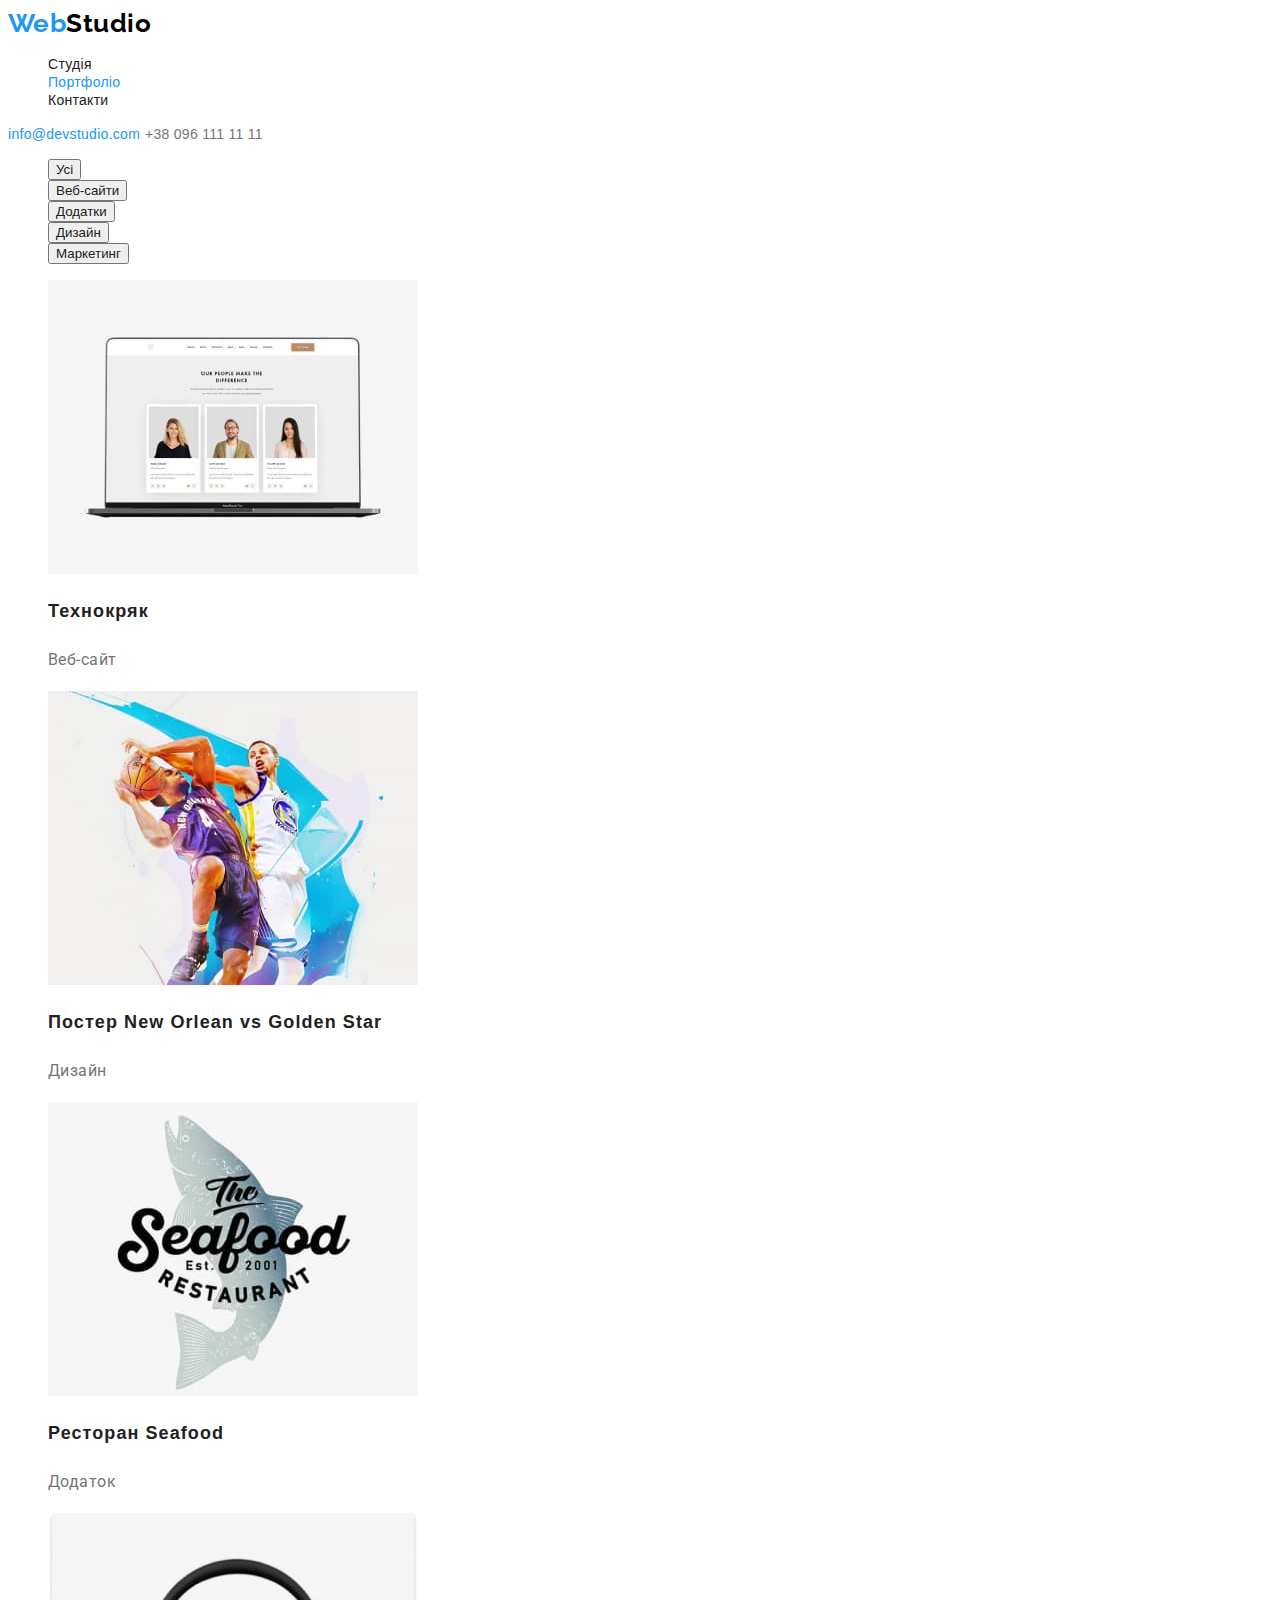
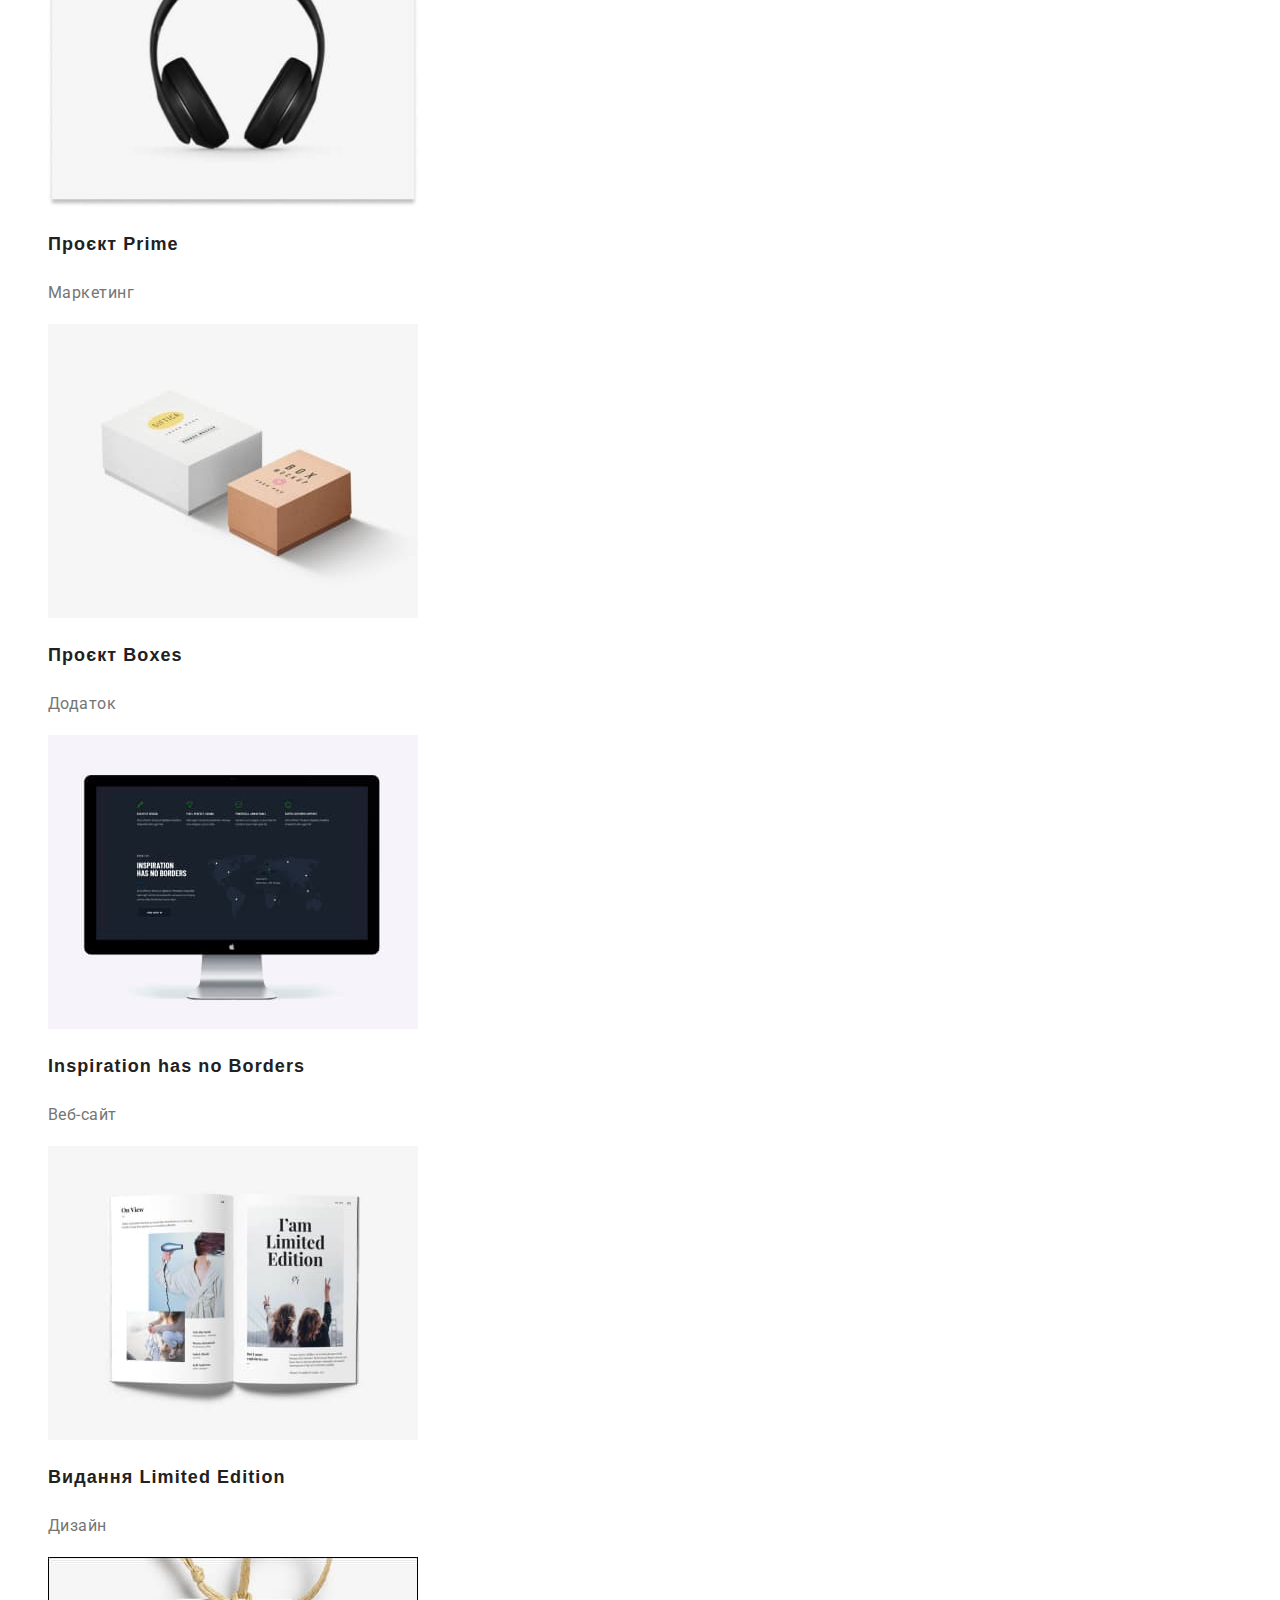
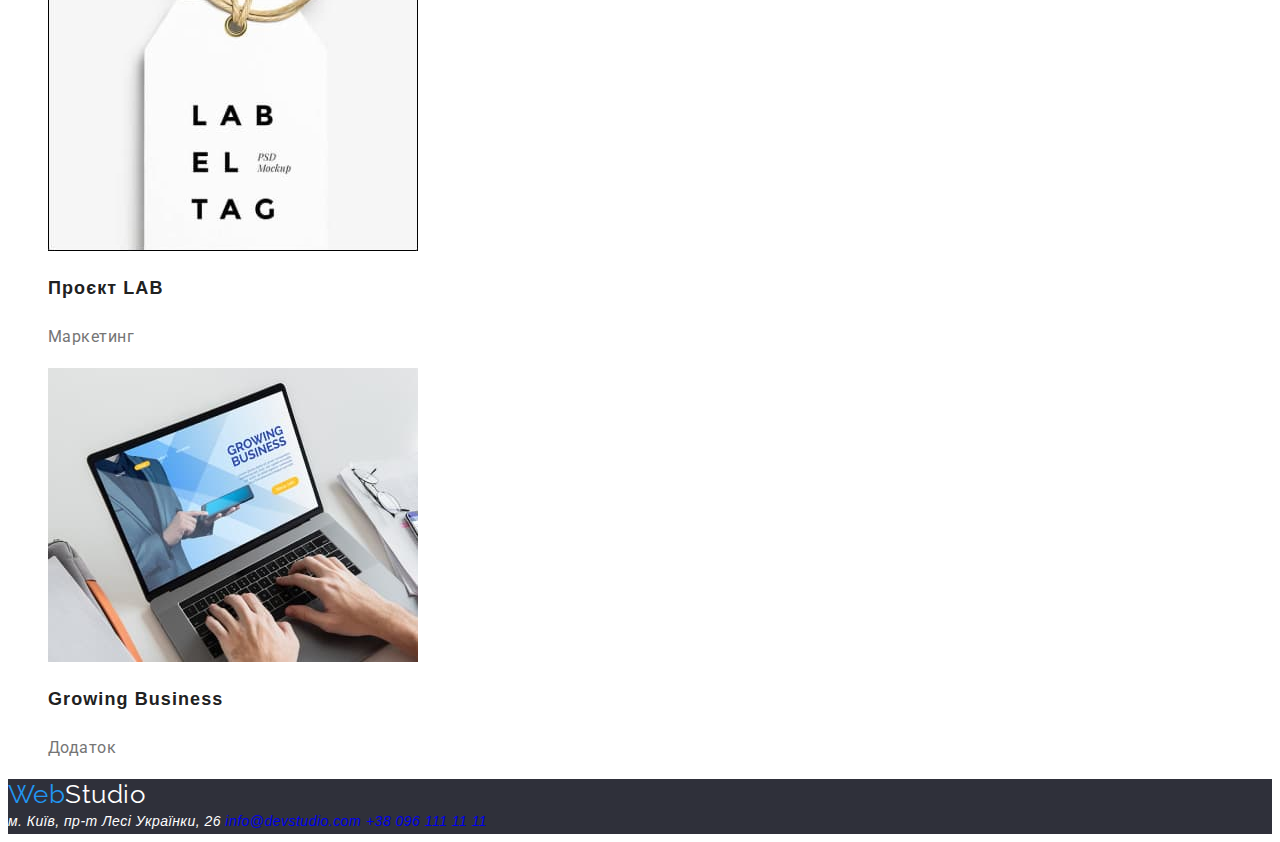
==== portfolio.html @ 65434fbc "." ====
<!DOCTYPE html>
<html lang="en">
<head>
    <meta charset="UTF-8">
    <meta http-equiv="X-UA-Compatible" content="IE=edge">
    <meta name="viewport" content="width=device-width, initial-scale=1.0">
    <title>Document</title>
    <link rel="stylesheet" href="./css/style1.css">
    <link href="https://fonts.googleapis.com/css2?family=Raleway:wght@700&family=Roboto:wght@400;500;700;900&display=swap" rel="stylesheet">

</head>
<body>
    <header>
        <nav>
            <a href="#" class="header-logo"><span class="logo-style">Web</span>Studio</a>

            <ul class="header-list link"> 
                <li>
                    <a href="./index.html" class="header-items first">Студія</a>
                </li>

                <li>
                    <a href="#" class="header-items second">Портфоліо</a>
                </li>

                <li>
                    <a href="#" class="header-items third">Контакти</a>
                </li>
            </ul>
        </nav>

        <a href="mailto:info@devstudio.com" class="mail">info@devstudio.com</a>
        <a href="tel:+380961111111" class="tel">+38 096 111 11 11</a>
    </header>

    <!-- Main -->
    <main>
        <div>
            <ul class="link">
                <li><button type="button" class="button">Усі</button></li>
                <li><button type="button" class="button">Веб-сайти</button></li>
                <li><button type="button" class="button">Додатки</button></li>
                <li><button type="button" class="button">Дизайн</button></li>
                <li><button type="button" class="button">Маркетинг</button></li>
            </ul>
        </div>

        <section>
            <ul class="link">
                <li>
                <img src="./images/web-site2.jpg" alt="Веб-сайт" width="370" height="294">
                <h2 class="title-img">Технокряк</h2>
                <p class="text-img">Веб-сайт</p>
                </li>

                <li>
                    <img src="./images/design.jpg" alt="Дизайн" width="370" height="294">
                    <h2 class="title-img">Постер New Orlean vs Golden Star</h2>
                    <p class="text-img">Дизайн</p>
                </li>

                <li>
                    <img src="./images/addition.jpg" alt="Додаток" width="370" height="294">
                    <h2 class="title-img">Ресторан Seafood</h2>
                    <p class="text-img">Додаток</p>
                </li>

                <li>
                    <img src="./images/marketing.jpg" alt="Маркетинг" width="370" height="294">
                    <h2 class="title-img">Проєкт Prime</h2>
                    <p class="text-img">Маркетинг</p>
                </li>

                <li>
                    <img src="./images/addition2.jpg" alt="Додаток2" width="370" height="294">
                    <h2 class="title-img">Проєкт Boxes</h2>
                    <p class="text-img">Додаток</p>
                </li>

                <li>
                    <img src="./images/web-site.jpg" alt="Веб-сайт2" width="370" height="294">
                    <h2 class="title-img">Inspiration has no Borders</h2>
                    <p class="text-img">Веб-сайт</p>
                </li>

                <li>
                    <img src="./images/design2.jpg" alt="Дизайн2" width="370" height="294">
                    <h2 class="title-img">Видання Limited Edition</h2>
                    <p class="text-img">Дизайн</p>
                </li>

                <li>
                    <img src="./images/marketing2.jpg" alt="Маркетинг2" width="370" height="294">
                    <h2 class="title-img">Проєкт LAB</h2>
                    <p class="text-img">Маркетинг</p>
                </li>

                <li>
                    <img src="./images/addition3.jpg" alt="Додаток3" width="370" height="294">
                    <h2 class="title-img">Growing Business</h2>
                    <p class="text-img">Додаток</p>
                </li>

            </ul>
        </section>
    </main>

    <footer class="footer">
        <div>
            <a href="#" class="footer-logo"><span class="logo-style">Web</span>Studio</a>
            <address>
                <a href="https://www.google.com/maps/place/%D0%B1%D1%83%D0%BB%D1%8C%D0%B2%D0%B0%D1%80+%D0%9B%D0%B5%D1%81%D1%96+%D0%A3%D0%BA%D1%80%D0%B0%D1%97%D0%BD%D0%BA%D0%B8,+26,+%D0%9A%D0%B8%D1%97%D0%B2,+02000/@50.4270334,30.5396051,3a,75y,240.65h,90t/data=!3m6!1e1!3m4!1smcVtNysL1uE3tpJzUcDMwA!2e0!7i13312!8i6656!4m5!3m4!1s0x40d4cf0e033ecbe9:0x57a4dffefec77da0!8m2!3d50.4265807!4d30.5383858" class="address">м. Київ, пр-т Лесі Українки, 26 </a>
                <a href="mailto:info@devstudio.com" class="mail-footer">info@devstudio.com</a>
                <a href="tel:+380961111111" class="tel-footer">+38 096 111 11 11</a>
            </address>         
        </div>
    </footer>
</body>
</html>
---- css/style1.css ----
:root{
    --title-color: #212121;
    --text-color: #757575;
    --hover-color: #2196f3;
}
body{
    font-family: Roboro, sans-serif;
    letter-spacing: 0.03em;
}

a{
    text-decoration: none;
}
.link{
    list-style: none;
}

.header-logo{
    font-family: Raleway, sans-serif;
    color: #000000;
    font-weight: 700;
    font-size: 26px;
    line-height: 1.19;

}

.logo-style{
    color: var(--hover-color);
}

.header-items.second{
    color: var(--hover-color);
}

.header-items.second:hover,
.header-items.second:focus,
.header-items.second:active{

    color: var(--title-color);

}

.header-items{
    color: var(--title-color);

    font-weight: 500;
    font-style: normal;
    font-size: 14px;
    line-height: 1.14;
    letter-spacing: 0.02em;
    

}
.header-items:hover,
.header-items:focus,
.header-items:active{
    color: var(--hover-color);
}

.mail{
    color: var(--hover-color);

    font-weight: 500;
    font-size: 14px;
    line-height: 1.14;  
    letter-spacing: 0.02em;
}



.tel{
    color: var(--text-color);

    font-weight: 500;
    font-size: 14px;
    line-height: 1.14;  
    letter-spacing: 0.02em;
}


.button{
    color: #212121;
    font-family: inherit;
    cursor: pointer;
}

.button:hover{
    color: #ffffff;
    background-color: #2196F3;

}

.title-img{
    color: var(--title-color);
    
    font-weight: 700;
    font-size: 18px;
    line-height: 2;
    letter-spacing: 0.06em;

}

.text-img{

    color: var(--text-color);
    font-family: 'Roboto';
    font-style: normal;
    font-weight: 400;
    font-size: 16px;
    line-height: 1.88;

}
.footer{
    background-color: #2F303A;
}

.footer-logo{
    font-family: Raleway, sans-serif;
    color: #FFFFFF;
    

    font-size: 26px;
    line-height: 1.19;
}

.address{
    color: #FFFFFF;
    
    font-weight: 400;
    font-size: 14px;
    line-height: 1.71;

}

.mail-footer{
    /* color: rgba(255, 255, 255, 0.6); */

    font-weight: 400;
    font-size: 14px;
    line-height: 1.71;


}

.tel-footer{
    /* color: rgba(255, 255, 255, 0.6); */

    font-weight: 400;
    font-size: 14px;
    line-height: 1.71;

}
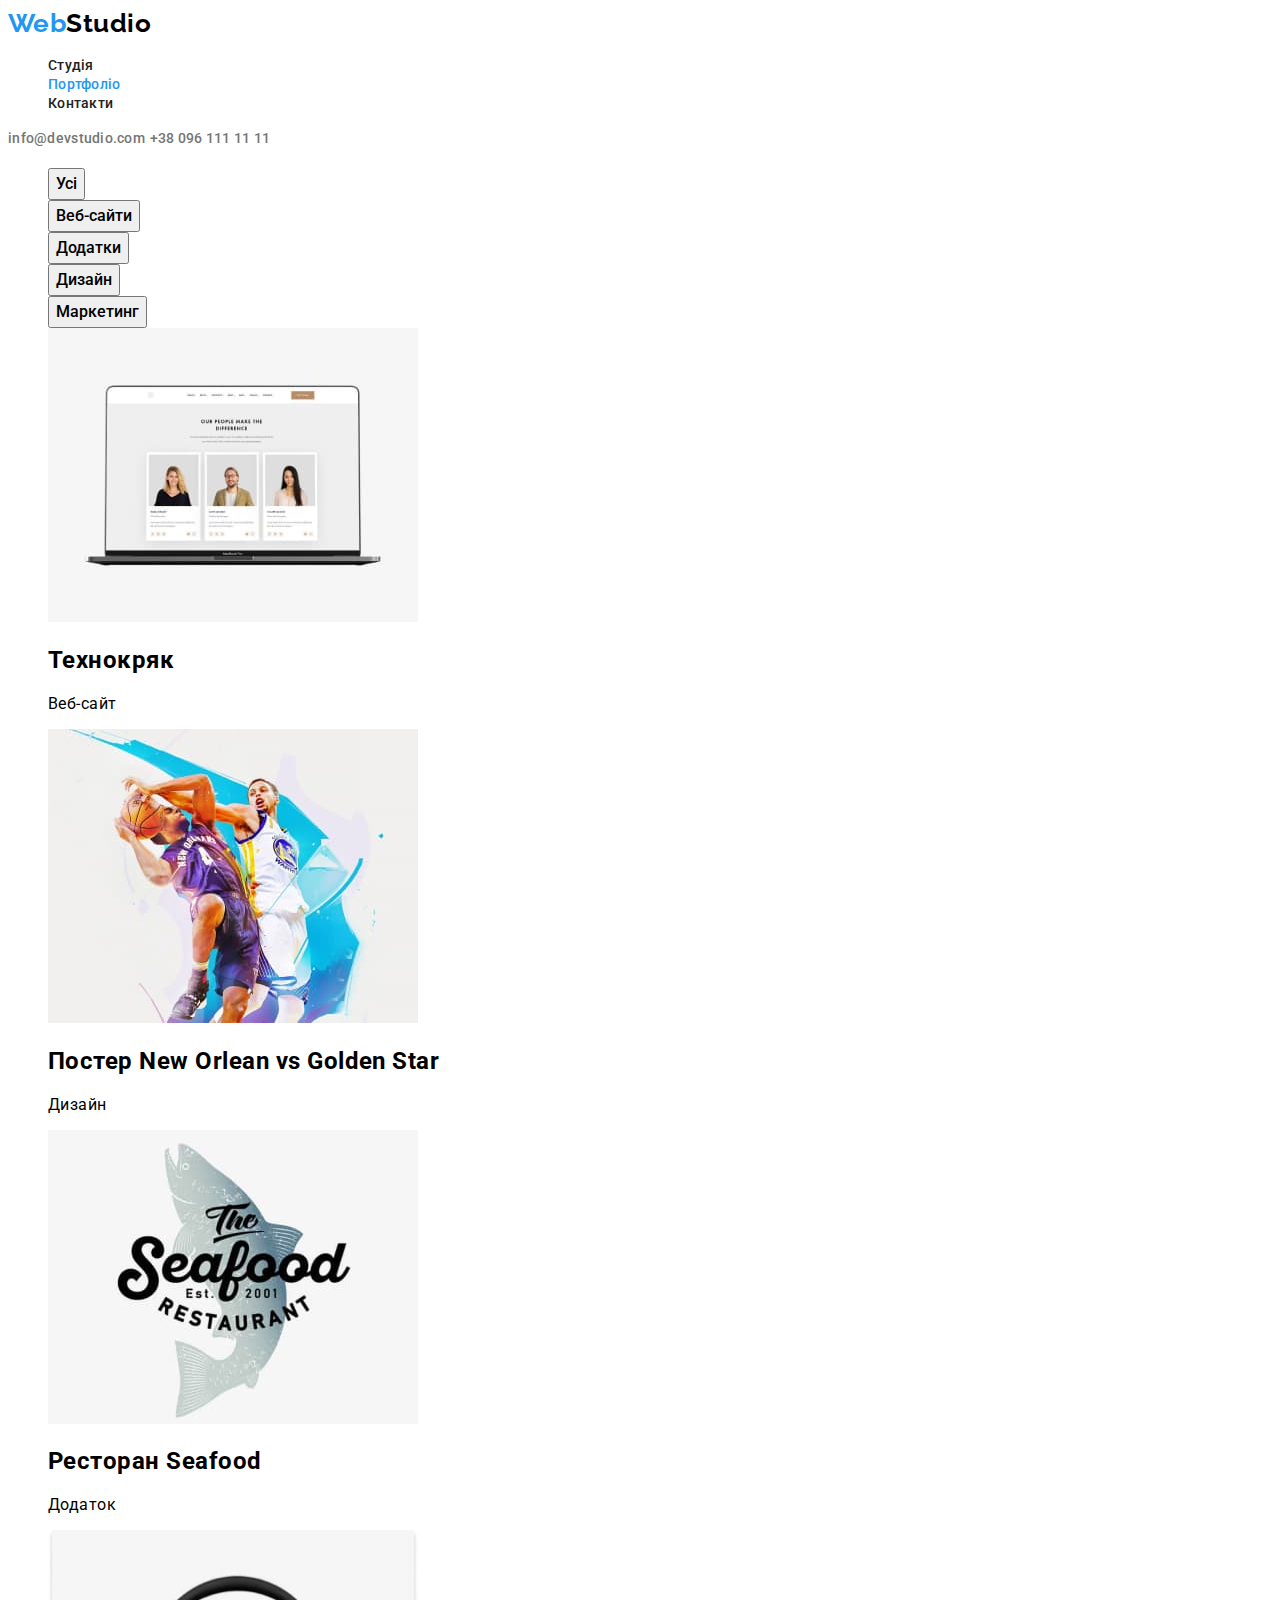
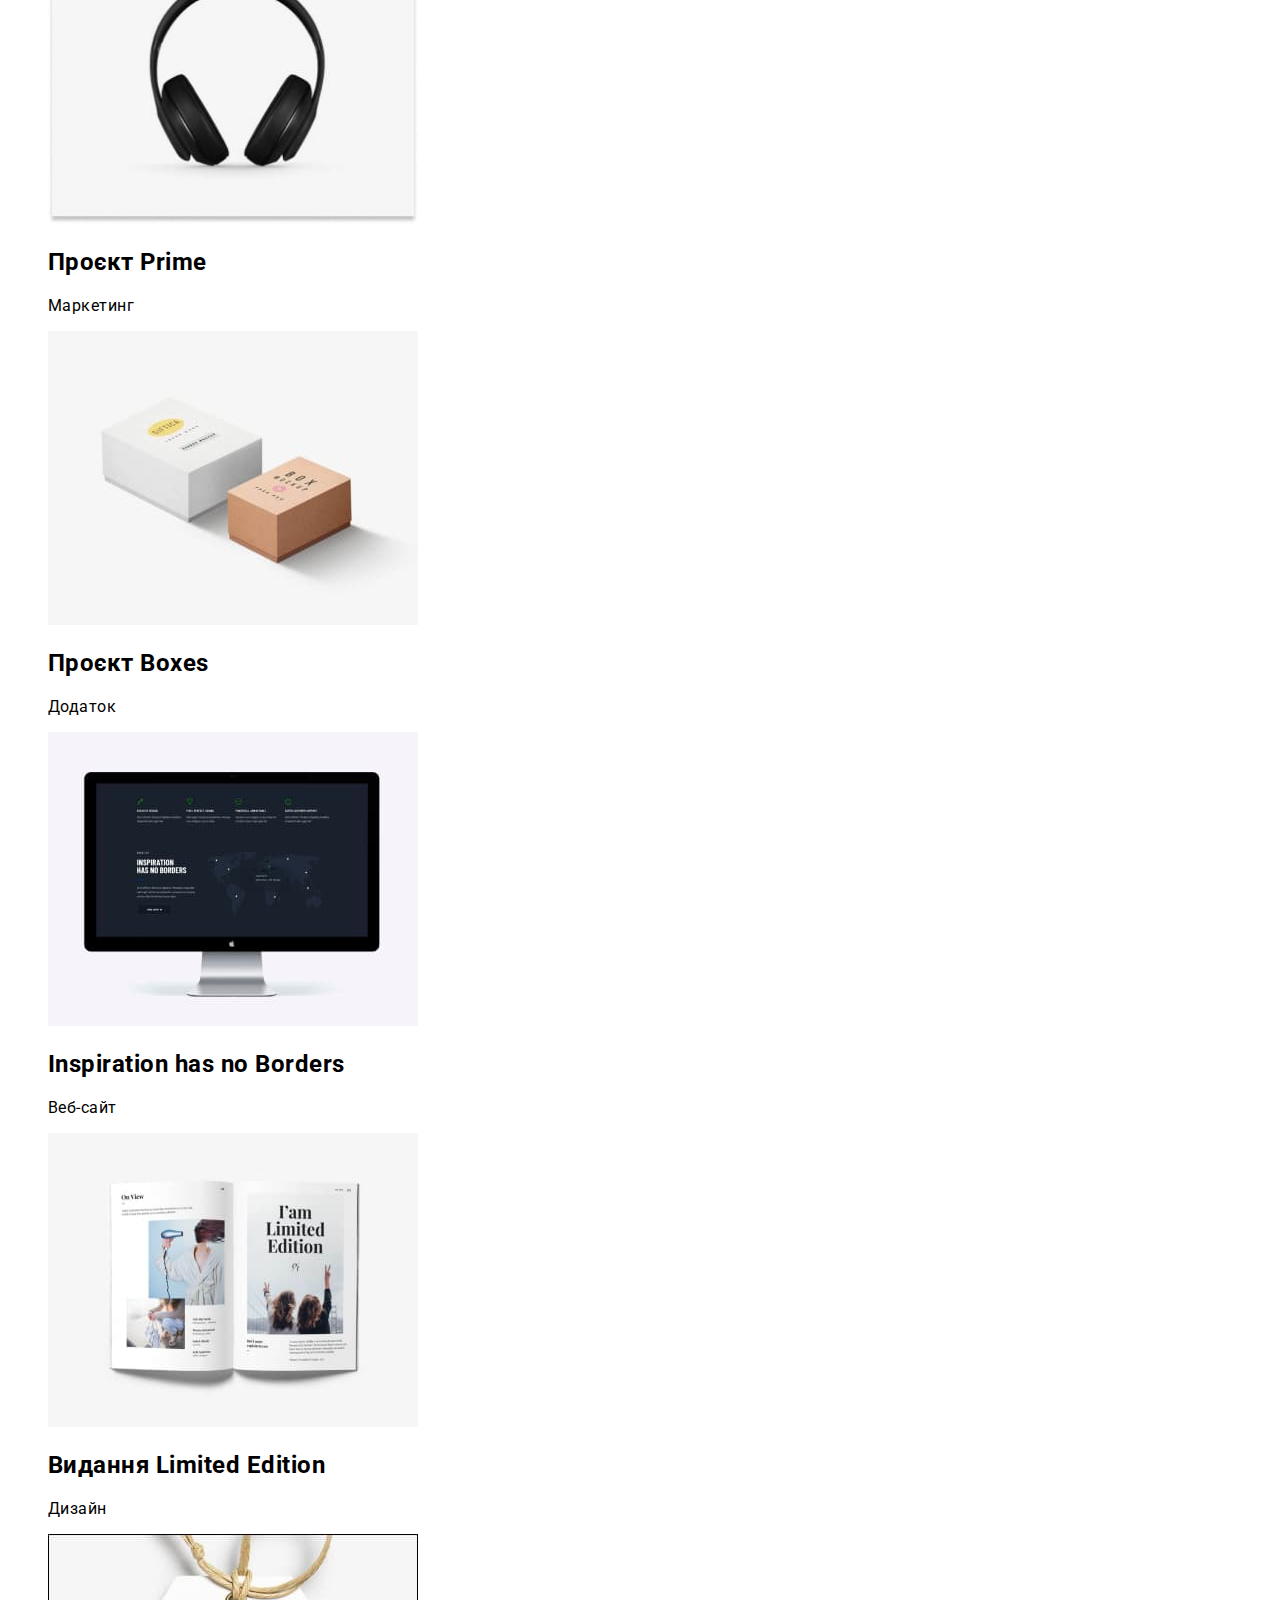
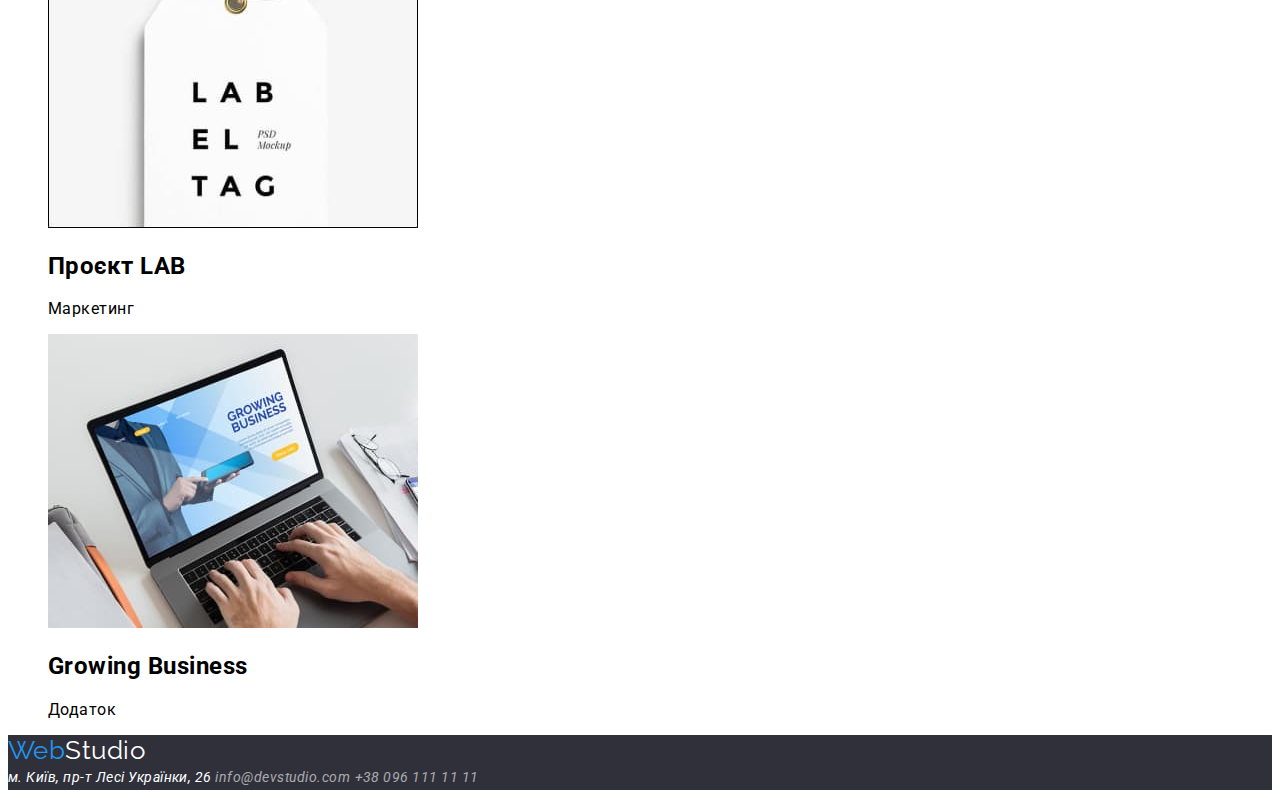
==== commit fed56d4d: "/" ====
--- a/portfolio.html
+++ b/portfolio.html
@@ -5,22 +5,22 @@
     <meta http-equiv="X-UA-Compatible" content="IE=edge">
     <meta name="viewport" content="width=device-width, initial-scale=1.0">
     <title>Document</title>
-    <link rel="stylesheet" href="./css/style1.css">
-    <link href="https://fonts.googleapis.com/css2?family=Raleway:wght@700&family=Roboto:wght@400;500;700;900&display=swap" rel="stylesheet">
+    <link href="https://fonts.googleapis.com/css2?family=Raleway:wght@700&family=Roboto:wght@400;500;700;900&display=swap" rel="stylesheet">   
+    <link rel="stylesheet" href="./css/style.css">
 
 </head>
 <body>
-    <header>
-        <nav>
+    <header class="header">
+        <nav class="header-item">
             <a href="#" class="header-logo"><span class="logo-style">Web</span>Studio</a>
 
             <ul class="header-list link"> 
                 <li>
-                    <a href="./index.html" class="header-items first">Студія</a>
+                    <a href="./index.html" class="header-items firs">Студія</a>
                 </li>
 
                 <li>
-                    <a href="#" class="header-items second">Портфоліо</a>
+                    <a href="#" class="header-items two">Портфоліо</a>
                 </li>
 
                 <li>
@@ -35,18 +35,15 @@
 
     <!-- Main -->
     <main>
-        <div>
+        <section>
+        <h1></h1>
             <ul class="link">
-                <li><button type="button" class="button">Усі</button></li>
-                <li><button type="button" class="button">Веб-сайти</button></li>
-                <li><button type="button" class="button">Додатки</button></li>
-                <li><button type="button" class="button">Дизайн</button></li>
-                <li><button type="button" class="button">Маркетинг</button></li>
-            </ul>
-        </div>
-
-        <section>
-            <ul class="link">
+                <li><button type="button" class="button-portfolio">Усі</button></li>
+                <li><button type="button" class="button-portfolio">Веб-сайти</button></li>
+                <li><button type="button" class="button-portfolio">Додатки</button></li>
+                <li><button type="button" class="button-portfolio">Дизайн</button></li>
+                <li><button type="button" class="button-portfolio">Маркетинг</button></li>
+            
                 <li>
                 <img src="./images/web-site2.jpg" alt="Веб-сайт" width="370" height="294">
                 <h2 class="title-img">Технокряк</h2>
--- a/css/style.css
+++ b/css/style.css
@@ -0,0 +1,278 @@
+:root{
+    --title-color: #212121;
+    --text-color: #757575;
+    --hover-color: #2196f3;
+}
+
+.link{  
+    list-style: none;
+     
+}
+a{
+    text-decoration: none;
+}
+
+body{
+    font-family: Roboto, sans-serif;
+    letter-spacing: 0.03em;
+}
+
+.header-logo{
+    font-family: Raleway, sans-serif;
+    color: #000000;
+    font-weight: 700;
+    font-size: 26px;
+    line-height: 1.19;
+
+}
+
+.logo-style{
+    color: var(--hover-color);
+}
+
+.header-items.first{
+    color: var(--hover-color);
+}
+.header-items.two{
+    color: var(--hover-color);
+}
+
+.header-items.two:hover,
+.header-items.two:focus,
+.header-items.two:active{
+    
+    color: var(--title-color);
+
+}
+
+.header-items.first:hover,
+.header-items.first:focus,
+.header-items.first:active{
+
+    color: var(--title-color);
+
+}
+
+.header-items{
+    color: var(--title-color);
+
+    font-weight: 500;
+    font-size: 14px;
+    line-height: 1.14;
+    letter-spacing: 0.02em;
+    
+
+}
+.header-items:hover,
+.header-items:focus,
+.header-items:active{
+    color: var(--hover-color);
+}
+
+.mail{
+    color: var(--text-color);
+
+    font-weight: 500;
+    font-size: 14px;
+    line-height: 1.14;  
+    letter-spacing: 0.02em;
+}
+.mail:hover,
+.mail:focus{
+    color: var(--hover-color);
+}
+
+
+
+.tel{
+    color: var(--text-color);
+
+    font-weight: 500;
+    font-size: 14px;
+    line-height: 1.14;  
+    letter-spacing: 0.02em;
+}
+
+.tel:hover,
+.tel:focus{
+    color: var(--hover-color);
+}
+
+.hero{
+    
+    width: 1600px;
+    height: 600px;
+    left: 0px;
+    top: 80px;
+    background: #2F303A;
+
+}
+
+.hero-title{
+    position: absolute;
+    width: 696px;
+    height: 120px;
+    left: 452px;
+    top: 280px;
+    color: #FFFFFF;
+    
+    font-size: 44px;
+    line-height: 1.36;
+    text-align: center;
+    letter-spacing: 0.06em;
+    text-transform: uppercase;
+}
+.button{
+    color: #FFFFFF;
+    background-color: var(--hover-color);
+    position: absolute;
+    width: 216px;
+    height: 50px;
+    left: 692px;
+    top: 430px;
+
+    font-family: 'Roboto';
+    font-style: inherit;
+    font-weight: 700;
+    font-size: 16px;
+    line-height: 1.88;
+
+    letter-spacing: 0.06em;
+}
+
+.button-portfolio{
+    font-family: Roboto, sans-serif;
+    font-style: inherit;
+    font-weight: 500;
+    font-size: 16px;
+    line-height: 1.62;
+    text-align: center;
+    cursor: pointer;
+}
+
+.button-portfolio:hover,
+.button-portfolio:focus{
+    background-color: var(--hover-color);
+    color: #FFFFFF;
+}
+
+.features{
+    color: var(--title-color);
+
+    font-weight: 700;
+    font-size: 36px;
+    line-height: 1.16;
+    text-align: center;
+    
+}
+
+.features-title{ 
+    color: var(--title-color);   
+
+    font-weight: 700;
+    font-size: 14px;
+    line-height: 1.14;
+    text-transform: uppercase;
+}
+
+.text-features{
+    color: var(--text-color);
+
+    font-weight: 400;
+    font-size: 14px;
+    line-height: 1.71;
+    
+}
+
+.our-team{
+    background-color: #F5F4FA;
+}
+
+.work{
+    color: var(--title-color);
+
+    font-weight: 700;
+    font-size: 36px;
+    line-height: 1.16;
+    text-align: center;
+}
+
+.team{
+    color: var(--title-color);
+
+    font-weight: 700;
+    font-size: 36px;
+    line-height: 1.16;
+    text-align: center; 
+}
+
+.workers{
+    color: var(--title-color);
+
+    font-weight: 500;
+    font-size: 16px;
+    line-height: 1.18;  
+    letter-spacing: 0.03em;
+}
+
+.specialty-workers{
+    color: var(--text-color);
+
+   
+    font-weight: 400;
+    font-size: 16px;
+    line-height: 1.18;
+    
+}
+
+.footer-logo{
+    font-family: Raleway, sans-serif;
+    color: #FFFFFF;
+    
+
+    font-size: 26px;
+    line-height: 1.19;
+}
+
+
+
+.address{
+    color: #FFFFFF;
+    
+    font-weight: 400;
+    font-size: 14px;
+    line-height: 1.71;
+
+}
+
+.mail-footer{
+    color: rgba(255, 255, 255, 0.6);
+
+    font-weight: 400;
+    font-size: 14px;
+    line-height: 1.71;
+    
+
+}
+
+.mail-footer:hover,
+.mail-footer:focus{
+    color: var(--hover-color);
+}
+
+.tel-footer{
+    color: rgba(255, 255, 255, 0.6);
+
+    font-weight: 400;
+    font-size: 14px;
+    line-height: 1.71;
+
+}
+.tel-footer:hover,
+.tel-footer:focus{
+    color: var(--hover-color);
+}
+
+.footer{
+    background-color: #2F303A;
+}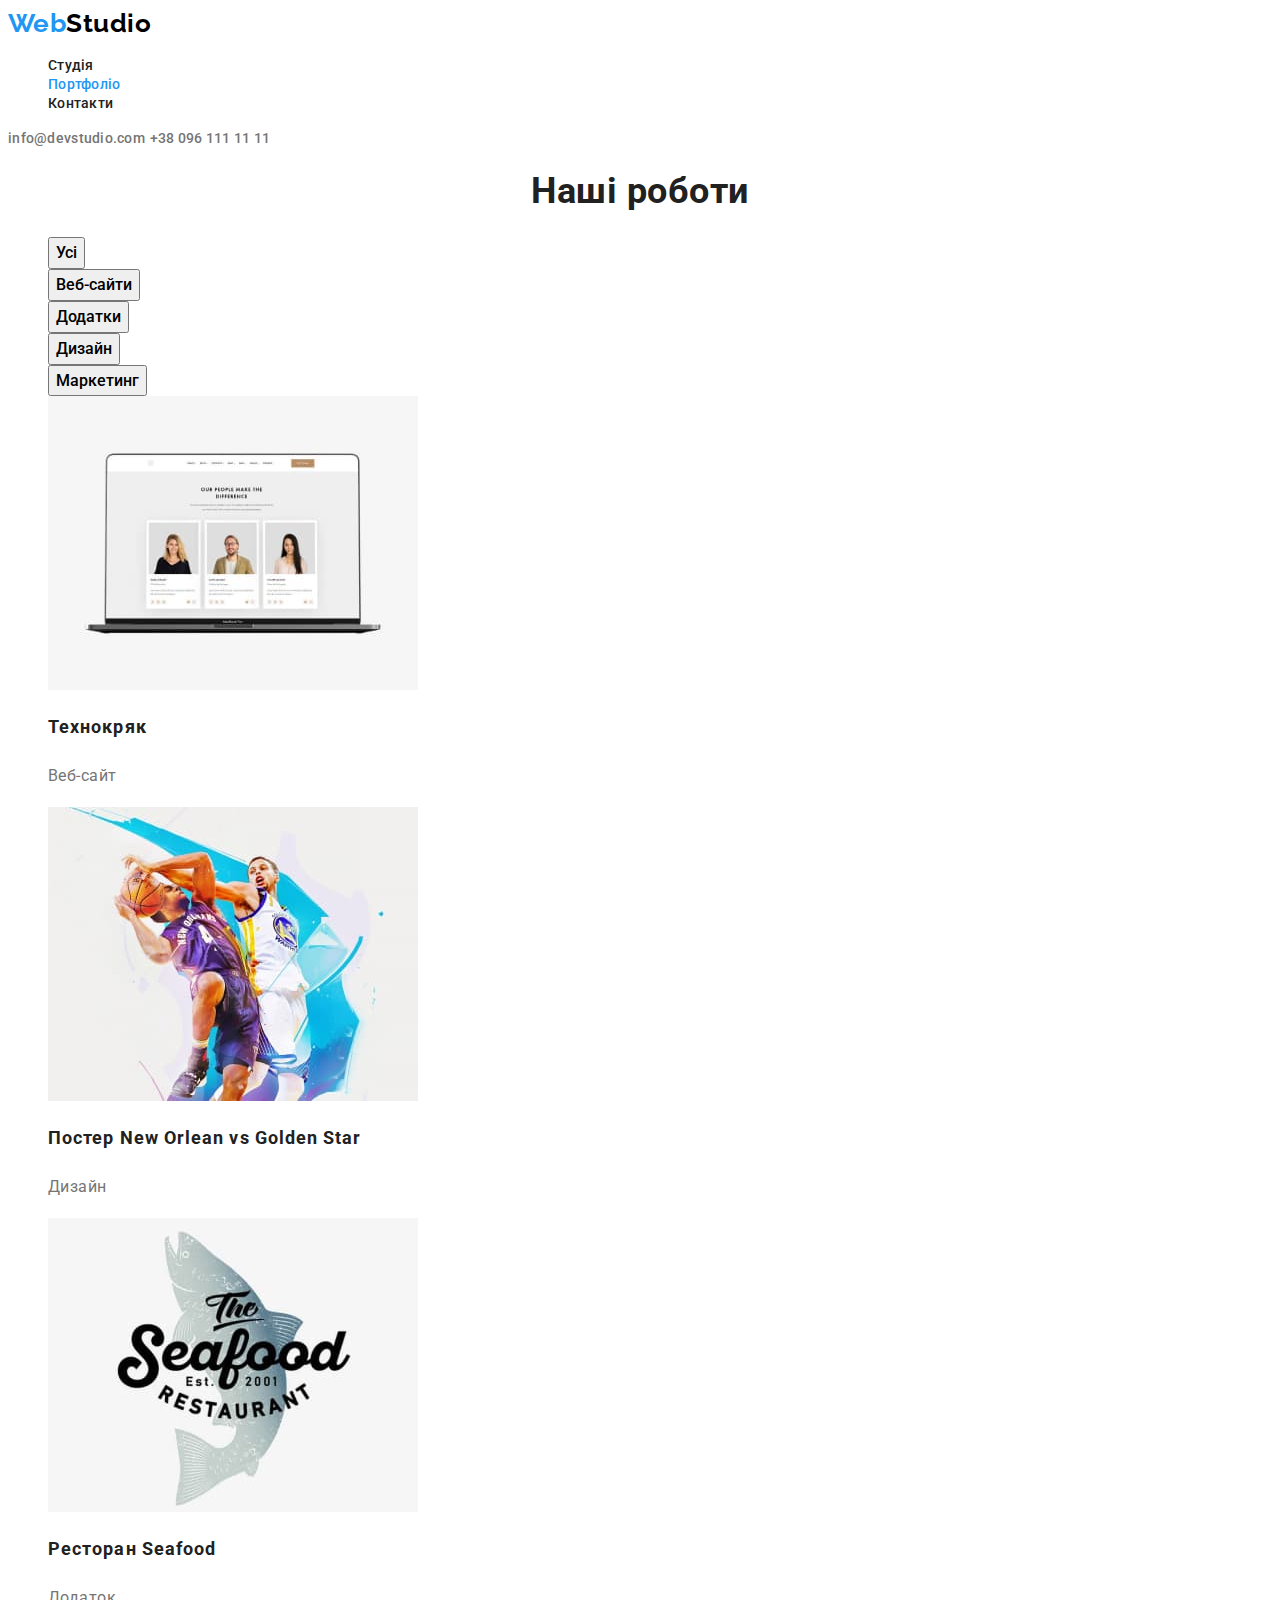
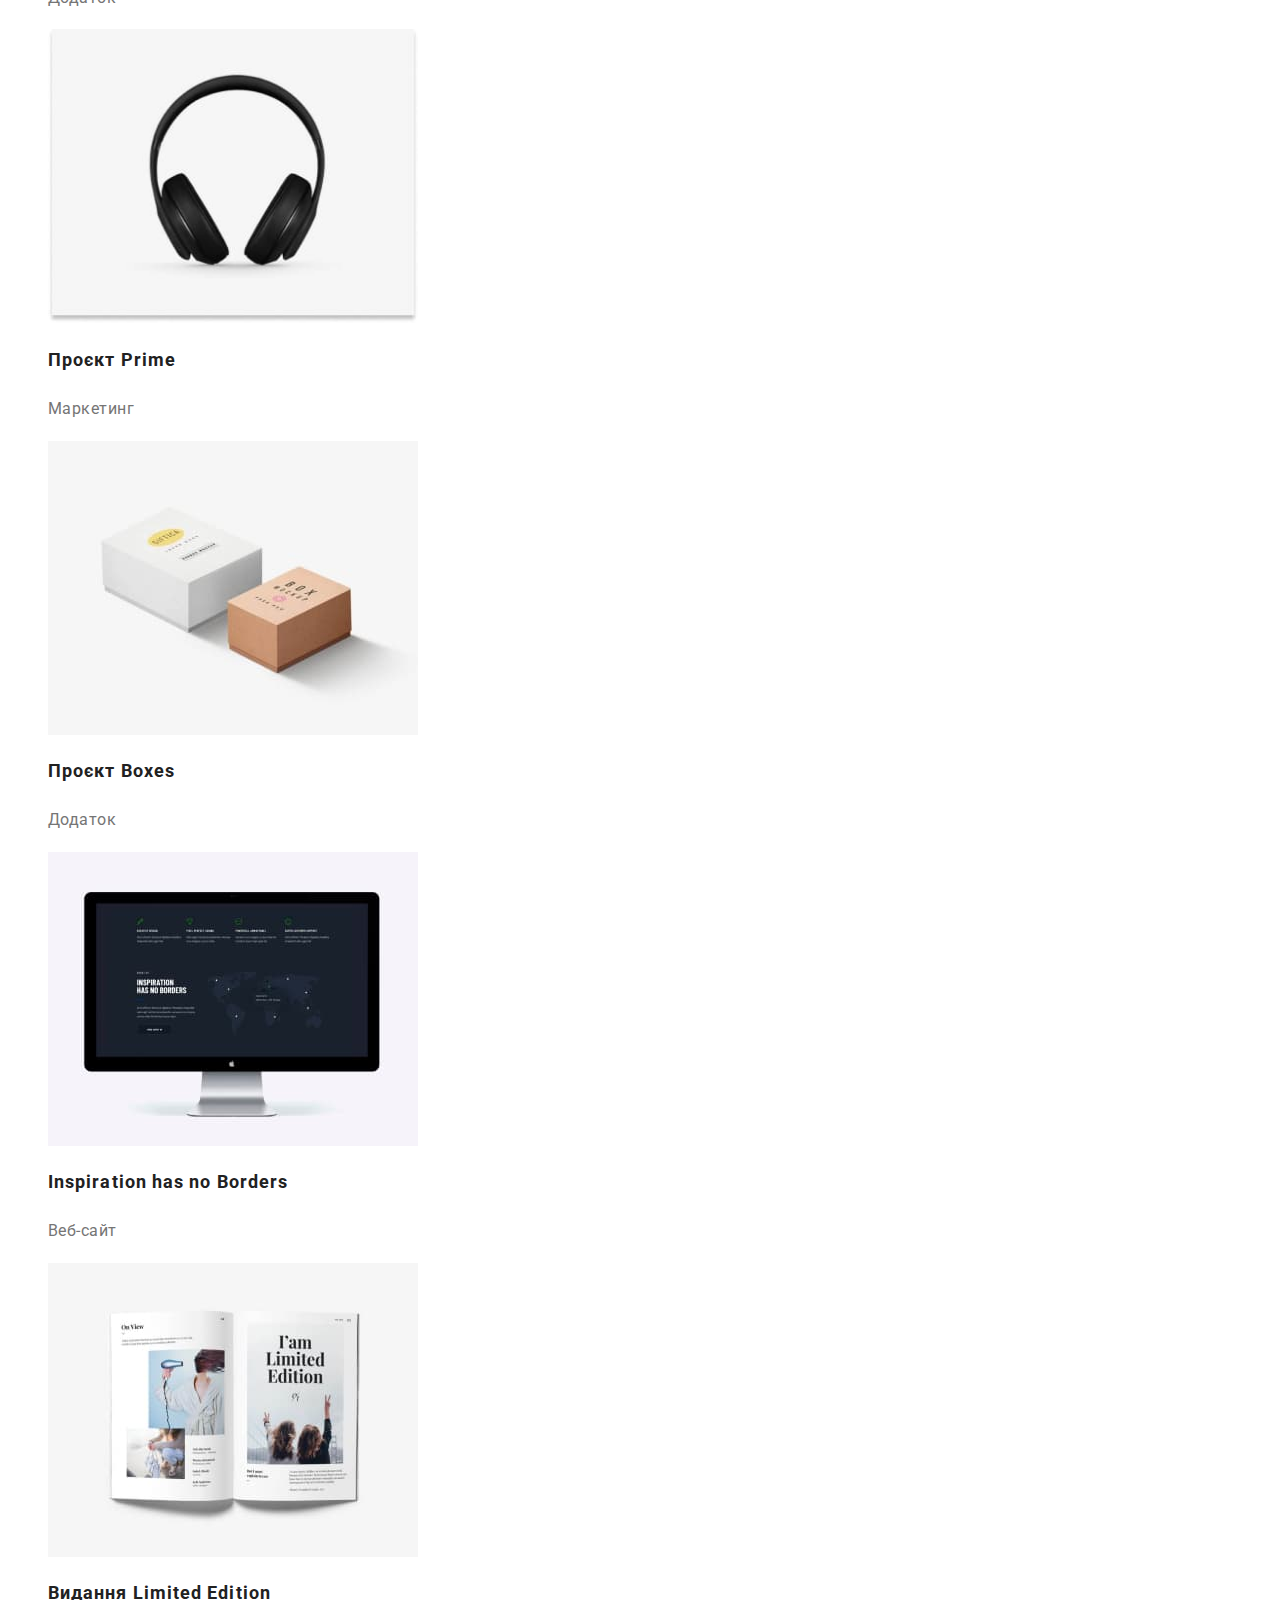
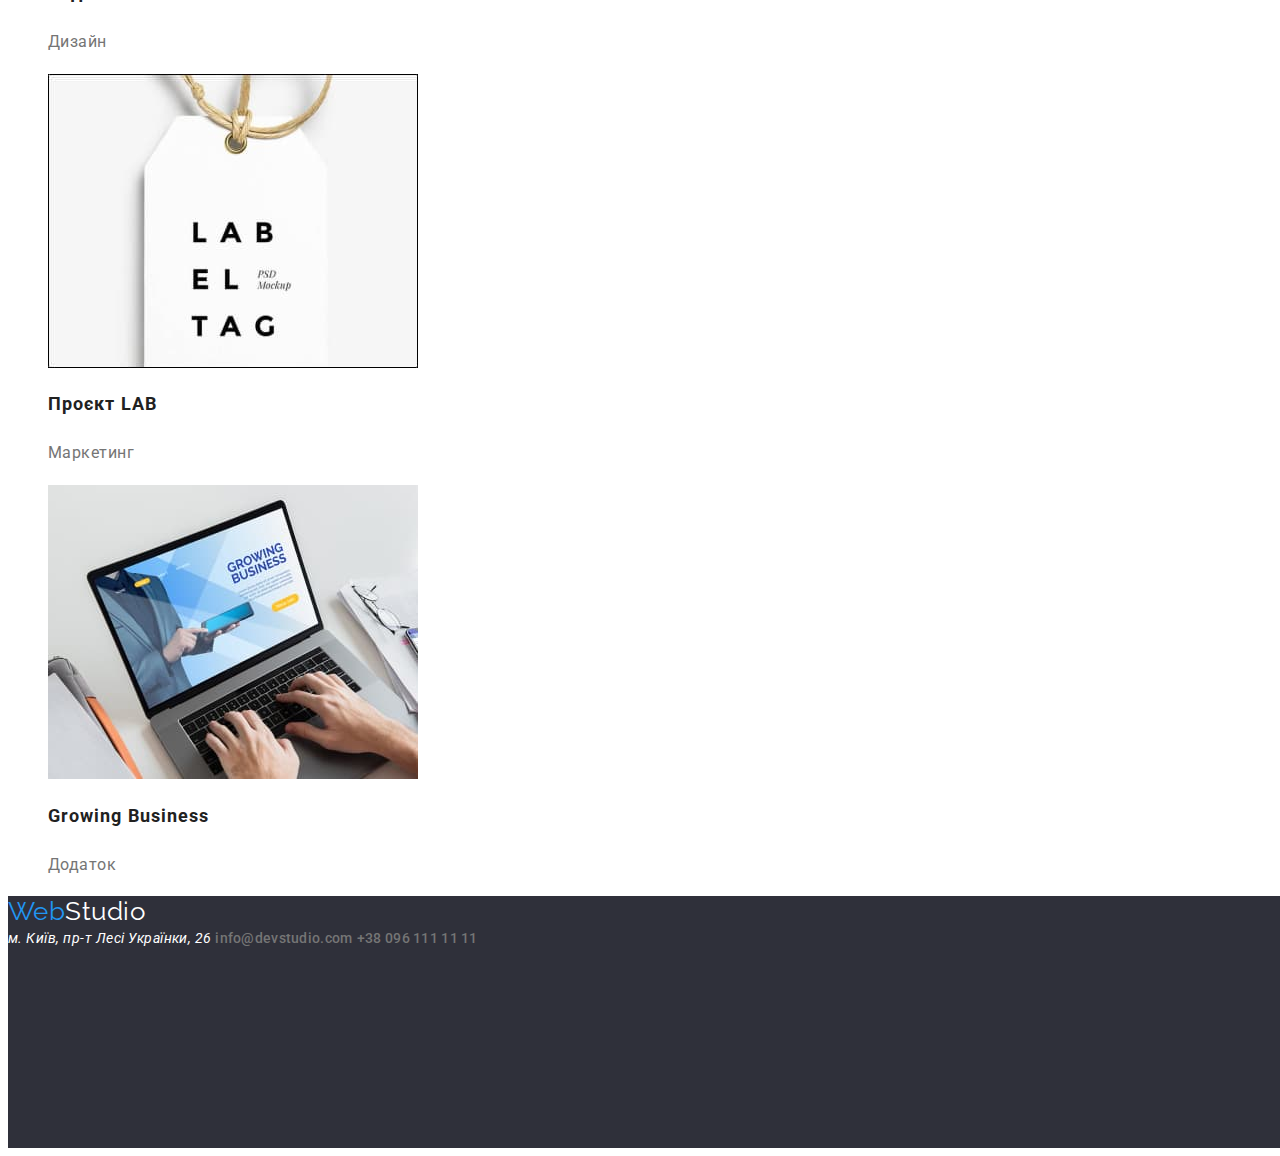
==== commit ac944592: "/" ====
--- a/portfolio.html
+++ b/portfolio.html
@@ -12,7 +12,7 @@
 <body>
     <header class="header">
         <nav class="header-item">
-            <a href="#" class="header-logo"><span class="logo-style">Web</span>Studio</a>
+            <a href="index.html" class="header-logo"><span class="logo-style">Web</span>Studio</a>
 
             <ul class="header-list link"> 
                 <li>
@@ -36,7 +36,7 @@
     <!-- Main -->
     <main>
         <section>
-        <h1></h1>
+        <h1 class="features">Наші роботи</h1>
             <ul class="link">
                 <li><button type="button" class="button-portfolio">Усі</button></li>
                 <li><button type="button" class="button-portfolio">Веб-сайти</button></li>
@@ -104,11 +104,11 @@
 
     <footer class="footer">
         <div>
-            <a href="#" class="footer-logo"><span class="logo-style">Web</span>Studio</a>
+            <a href="index.html" class="footer-logo"><span class="logo-style">Web</span>Studio</a>
             <address>
                 <a href="https://www.google.com/maps/place/%D0%B1%D1%83%D0%BB%D1%8C%D0%B2%D0%B0%D1%80+%D0%9B%D0%B5%D1%81%D1%96+%D0%A3%D0%BA%D1%80%D0%B0%D1%97%D0%BD%D0%BA%D0%B8,+26,+%D0%9A%D0%B8%D1%97%D0%B2,+02000/@50.4270334,30.5396051,3a,75y,240.65h,90t/data=!3m6!1e1!3m4!1smcVtNysL1uE3tpJzUcDMwA!2e0!7i13312!8i6656!4m5!3m4!1s0x40d4cf0e033ecbe9:0x57a4dffefec77da0!8m2!3d50.4265807!4d30.5383858" class="address">м. Київ, пр-т Лесі Українки, 26 </a>
-                <a href="mailto:info@devstudio.com" class="mail-footer">info@devstudio.com</a>
-                <a href="tel:+380961111111" class="tel-footer">+38 096 111 11 11</a>
+                <a href="mailto:info@devstudio.com" class="mail">info@devstudio.com</a>
+                <a href="tel:+380961111111" class="tel">+38 096 111 11 11</a>
             </address>         
         </div>
     </footer>
--- a/css/style.css
+++ b/css/style.css
@@ -72,6 +72,8 @@
 .mail{
     color: var(--text-color);
 
+    font-style: normal;
+
     font-weight: 500;
     font-size: 14px;
     line-height: 1.14;  
@@ -87,6 +89,7 @@
 .tel{
     color: var(--text-color);
 
+    font-style: normal;
     font-weight: 500;
     font-size: 14px;
     line-height: 1.14;  
@@ -96,6 +99,25 @@
 .tel:hover,
 .tel:focus{
     color: var(--hover-color);
+}
+
+/* style text Portfolio */
+.title-img{
+    color: var(--title-color);
+
+    font-weight: 700;
+    font-size: 18px;
+    line-height: 2;
+
+    letter-spacing: 0.06em;
+}
+
+.text-img{
+    color: var(--text-color);
+
+    font-weight: 400;
+    font-size: 16px;
+    line-height: 1.88;
 }
 
 .hero{
@@ -138,6 +160,7 @@
     line-height: 1.88;
 
     letter-spacing: 0.06em;
+    cursor: pointer;
 }
 
 .button-portfolio{
@@ -245,34 +268,15 @@
 
 }
 
-.mail-footer{
-    color: rgba(255, 255, 255, 0.6);
-
-    font-weight: 400;
-    font-size: 14px;
-    line-height: 1.71;
-    
-
-}
-
-.mail-footer:hover,
-.mail-footer:focus{
-    color: var(--hover-color);
-}
-
-.tel-footer{
-    color: rgba(255, 255, 255, 0.6);
-
-    font-weight: 400;
-    font-size: 14px;
-    line-height: 1.71;
-
-}
-.tel-footer:hover,
-.tel-footer:focus{
-    color: var(--hover-color);
-}
+
+
 
 .footer{
     background-color: #2F303A;
-}+
+    width: 1600px;
+    height: 252px;
+    left: 0px;
+    top: 2676px;
+
+}
